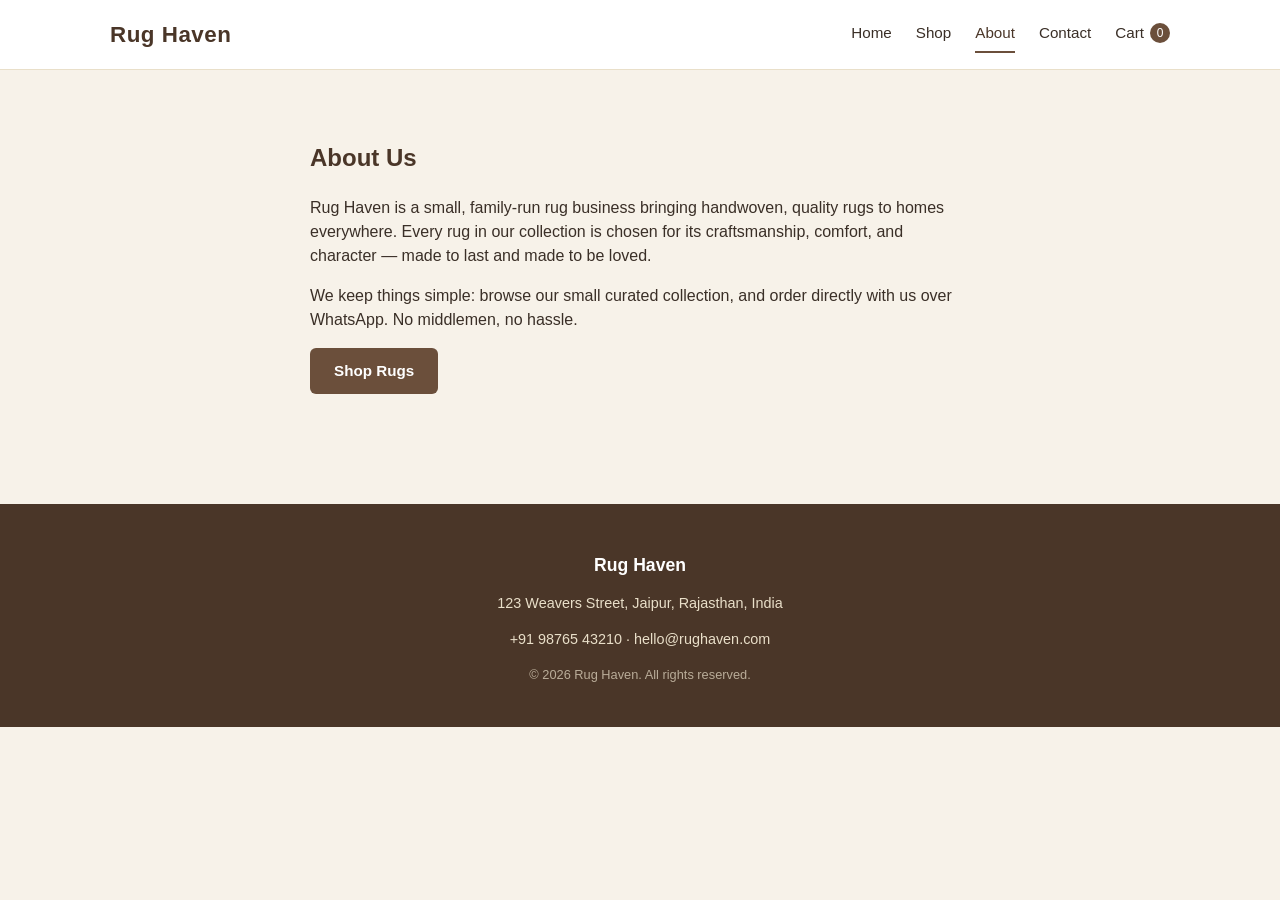
==== about.html @ ba1ac3fd "Add files via upload" ====
<!DOCTYPE html>
<html lang="en">
<head>
  <meta charset="UTF-8">
  <meta name="viewport" content="width=device-width, initial-scale=1.0">
  <title>About — Rug Haven</title>
  <link rel="stylesheet" href="css/style.css">
</head>
<body>

  <header id="site-header"></header>

  <section class="simple-page">
    <h1>About Us</h1>
    <p>
      Rug Haven is a small, family-run rug business bringing handwoven,
      quality rugs to homes everywhere. Every rug in our collection is
      chosen for its craftsmanship, comfort, and character &mdash; made to
      last and made to be loved.
    </p>
    <p>
      We keep things simple: browse our small curated collection, and
      order directly with us over WhatsApp. No middlemen, no hassle.
    </p>
    <a href="shop.html" class="btn btn-primary">Shop Rugs</a>
  </section>

  <footer id="site-footer"></footer>

  <script src="js/config.js"></script>
  <script src="js/products.js"></script>
  <script src="js/cart.js"></script>
  <script src="js/main.js"></script>
  <script>
    renderHeader("about");
    renderFooter();
  </script>
</body>
</html>
---- css/style.css ----
/* ============================================================
   RUG HAVEN — SIMPLE STYLESHEET
   ============================================================ */

:root {
  --cream: #f7f2e9;
  --beige: #e9dfc9;
  --brown: #6b4f3b;
  --brown-dark: #4a3628;
  --white: #ffffff;
  --text: #3a2f27;
  --radius: 6px;
  --max-width: 1100px;
}

* {
  box-sizing: border-box;
}

html,
body {
  margin: 0;
  padding: 0;
}

body {
  font-family: "Helvetica Neue", Arial, sans-serif;
  background: var(--cream);
  color: var(--text);
  line-height: 1.5;
  -webkit-font-smoothing: antialiased;
}

a {
  color: inherit;
  text-decoration: none;
}

img {
  max-width: 100%;
  display: block;
}

.container {
  max-width: var(--max-width);
  margin: 0 auto;
  padding: 0 20px;
}

/* ---------- Header ---------- */

header#site-header {
  background: var(--white);
  border-bottom: 1px solid var(--beige);
  position: sticky;
  top: 0;
  z-index: 10;
}

.header-inner {
  max-width: var(--max-width);
  margin: 0 auto;
  padding: 16px 20px;
  display: flex;
  align-items: center;
  justify-content: space-between;
  position: relative;
}

.logo {
  font-size: 1.4rem;
  font-weight: 700;
  letter-spacing: 0.5px;
  color: var(--brown-dark);
}

.nav {
  display: flex;
  align-items: center;
  gap: 24px;
}

.nav-link {
  font-size: 0.95rem;
  color: var(--text);
  padding: 6px 0;
  border-bottom: 2px solid transparent;
}

.nav-link:hover,
.nav-link.active {
  border-bottom-color: var(--brown);
  color: var(--brown-dark);
}

.cart-link {
  display: flex;
  align-items: center;
  gap: 6px;
}

.cart-badge {
  background: var(--brown);
  color: var(--white);
  font-size: 0.75rem;
  min-width: 20px;
  height: 20px;
  border-radius: 10px;
  display: inline-flex;
  align-items: center;
  justify-content: center;
  padding: 0 5px;
}

.nav-toggle {
  display: none;
  background: none;
  border: none;
  font-size: 1.4rem;
  cursor: pointer;
  color: var(--brown-dark);
}

@media (max-width: 720px) {
  .nav-toggle {
    display: block;
  }
  .nav {
    display: none;
    position: absolute;
    top: 100%;
    left: 0;
    right: 0;
    background: var(--white);
    flex-direction: column;
    align-items: flex-start;
    gap: 0;
    border-bottom: 1px solid var(--beige);
  }
  .nav.open {
    display: flex;
  }
  .nav-link {
    width: 100%;
    padding: 14px 20px;
    border-bottom: 1px solid var(--cream);
  }
  .cart-link {
    padding: 14px 20px;
  }
}

/* ---------- Buttons ---------- */

.btn {
  display: inline-block;
  padding: 12px 24px;
  border-radius: var(--radius);
  border: none;
  cursor: pointer;
  font-size: 0.95rem;
  font-weight: 600;
  text-align: center;
}

.btn-primary {
  background: var(--brown);
  color: var(--white);
}

.btn-primary:hover {
  background: var(--brown-dark);
}

.btn-outline {
  background: transparent;
  color: var(--brown-dark);
  border: 1px solid var(--brown);
}

.btn-outline:hover {
  background: var(--beige);
}

.btn-whatsapp {
  background: #3fa746;
  color: var(--white);
}

.btn-whatsapp:hover {
  background: #35913a;
}

.btn-block {
  display: block;
  width: 100%;
}

.btn-small {
  padding: 8px 14px;
  font-size: 0.85rem;
}

/* ---------- Hero ---------- */

.hero {
  background: var(--beige);
  text-align: center;
  padding: 70px 20px;
}

.hero h1 {
  font-size: 2.2rem;
  margin: 0 0 10px;
  color: var(--brown-dark);
}

.hero p {
  font-size: 1.05rem;
  margin: 0 0 28px;
  color: var(--text);
}

.hero-actions {
  display: flex;
  gap: 14px;
  justify-content: center;
  flex-wrap: wrap;
}

/* ---------- Section titles ---------- */

.section {
  padding: 50px 20px;
}

.section h2 {
  text-align: center;
  font-size: 1.6rem;
  color: var(--brown-dark);
  margin-bottom: 30px;
}

/* ---------- Product grid ---------- */

.product-grid {
  display: grid;
  grid-template-columns: repeat(auto-fill, minmax(230px, 1fr));
  gap: 24px;
  max-width: var(--max-width);
  margin: 0 auto;
}

.product-card {
  background: var(--white);
  border: 1px solid var(--beige);
  border-radius: var(--radius);
  overflow: hidden;
  display: flex;
  flex-direction: column;
}

.product-card img {
  width: 100%;
  aspect-ratio: 4 / 3;
  object-fit: cover;
  background: var(--beige);
}

.product-card-body {
  padding: 16px;
  display: flex;
  flex-direction: column;
  gap: 6px;
  flex-grow: 1;
}

.product-name {
  font-weight: 600;
  font-size: 1.05rem;
  color: var(--brown-dark);
}

.product-price {
  font-weight: 700;
  color: var(--brown);
}

.product-size {
  font-size: 0.85rem;
  color: #6b6055;
}

.product-card-actions {
  margin-top: auto;
  display: flex;
  gap: 8px;
  padding-top: 10px;
}

.product-card-actions .btn {
  flex: 1;
  padding: 10px 8px;
  font-size: 0.85rem;
}

/* ---------- Product detail ---------- */

.product-detail {
  display: grid;
  grid-template-columns: 1fr 1fr;
  gap: 40px;
  max-width: var(--max-width);
  margin: 40px auto;
  padding: 0 20px;
}

.product-detail img {
  border-radius: var(--radius);
  aspect-ratio: 4 / 3;
  object-fit: cover;
  background: var(--beige);
}

.product-detail-info h1 {
  color: var(--brown-dark);
  margin: 0 0 8px;
}

.product-detail-info .product-price {
  font-size: 1.4rem;
  margin-bottom: 16px;
  display: block;
}

.product-detail-info p.description {
  margin: 16px 0;
  color: #5a4d42;
}

.field {
  margin-bottom: 18px;
}

.field label {
  display: block;
  font-weight: 600;
  margin-bottom: 6px;
  font-size: 0.9rem;
}

.field select,
.field input[type="number"] {
  padding: 10px 12px;
  border: 1px solid var(--beige);
  border-radius: var(--radius);
  font-size: 0.95rem;
  background: var(--white);
  width: 100%;
  max-width: 220px;
}

.detail-actions {
  display: flex;
  gap: 12px;
  flex-wrap: wrap;
  margin-top: 20px;
}

.detail-actions .btn {
  flex: 1;
  min-width: 160px;
}

@media (max-width: 720px) {
  .product-detail {
    grid-template-columns: 1fr;
  }
}

/* ---------- Cart page ---------- */

.cart-table {
  width: 100%;
  border-collapse: collapse;
  max-width: var(--max-width);
  margin: 0 auto;
}

.cart-table th,
.cart-table td {
  text-align: left;
  padding: 12px 10px;
  border-bottom: 1px solid var(--beige);
  font-size: 0.95rem;
}

.cart-item-name {
  font-weight: 600;
  color: var(--brown-dark);
}

.cart-item-size {
  font-size: 0.85rem;
  color: #6b6055;
}

.qty-input {
  width: 60px;
  padding: 6px 8px;
  border: 1px solid var(--beige);
  border-radius: var(--radius);
}

.remove-link {
  color: #a33;
  font-size: 0.85rem;
  cursor: pointer;
  border: none;
  background: none;
  padding: 0;
}

.cart-summary {
  max-width: var(--max-width);
  margin: 30px auto 0;
  padding: 0 0;
  display: flex;
  justify-content: flex-end;
}

.cart-summary-box {
  width: 100%;
  max-width: 320px;
  background: var(--white);
  border: 1px solid var(--beige);
  border-radius: var(--radius);
  padding: 20px;
}

.cart-total-row {
  display: flex;
  justify-content: space-between;
  font-weight: 700;
  font-size: 1.1rem;
  margin-bottom: 16px;
  color: var(--brown-dark);
}

.empty-state {
  text-align: center;
  padding: 60px 20px;
  color: #6b6055;
}

/* ---------- About / Contact ---------- */

.simple-page {
  max-width: 700px;
  margin: 0 auto;
  padding: 50px 20px;
}

.simple-page h1 {
  color: var(--brown-dark);
}

.contact-list {
  list-style: none;
  padding: 0;
  margin: 24px 0 0;
}

.contact-list li {
  padding: 14px 0;
  border-bottom: 1px solid var(--beige);
  font-size: 1rem;
}

.contact-list strong {
  display: inline-block;
  width: 90px;
  color: var(--brown-dark);
}

/* ---------- Footer ---------- */

footer#site-footer {
  background: var(--brown-dark);
  color: var(--beige);
  margin-top: 60px;
}

.footer-inner {
  max-width: var(--max-width);
  margin: 0 auto;
  padding: 30px 20px;
  text-align: center;
  font-size: 0.9rem;
}

.footer-brand {
  font-weight: 700;
  font-size: 1.1rem;
  color: var(--white);
  margin-bottom: 6px;
}

.footer-copy {
  margin-top: 14px;
  opacity: 0.7;
  font-size: 0.8rem;
}

.center {
  text-align: center;
}
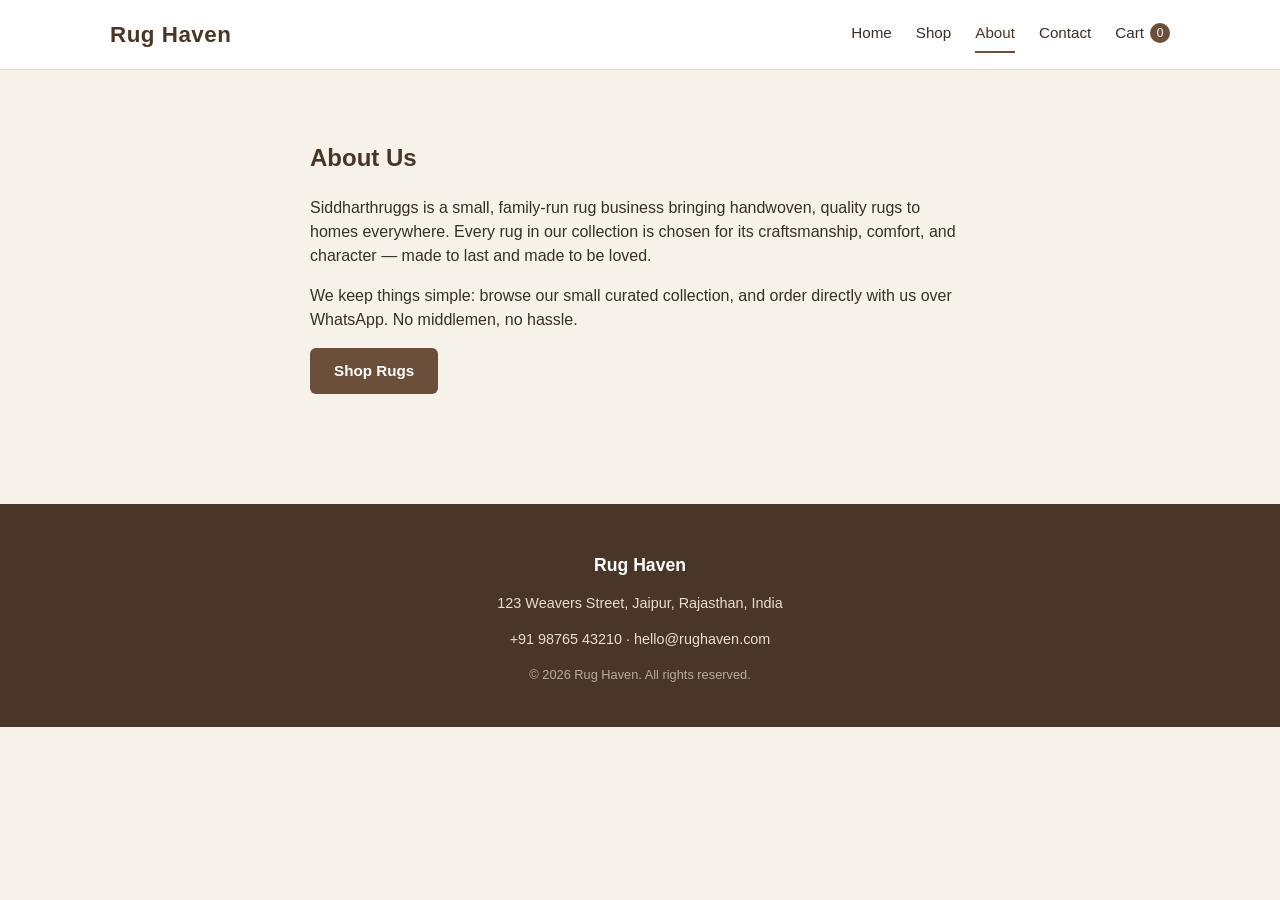
==== commit e33feccc: "Add files via upload" ====
--- a/about.html
+++ b/about.html
@@ -3,7 +3,7 @@
 <head>
   <meta charset="UTF-8">
   <meta name="viewport" content="width=device-width, initial-scale=1.0">
-  <title>About — Rug Haven</title>
+  <title>About — Siddharthruggs</title>
   <link rel="stylesheet" href="css/style.css">
 </head>
 <body>
@@ -13,7 +13,7 @@
   <section class="simple-page">
     <h1>About Us</h1>
     <p>
-      Rug Haven is a small, family-run rug business bringing handwoven,
+      Siddharthruggs is a small, family-run rug business bringing handwoven,
       quality rugs to homes everywhere. Every rug in our collection is
       chosen for its craftsmanship, comfort, and character &mdash; made to
       last and made to be loved.
